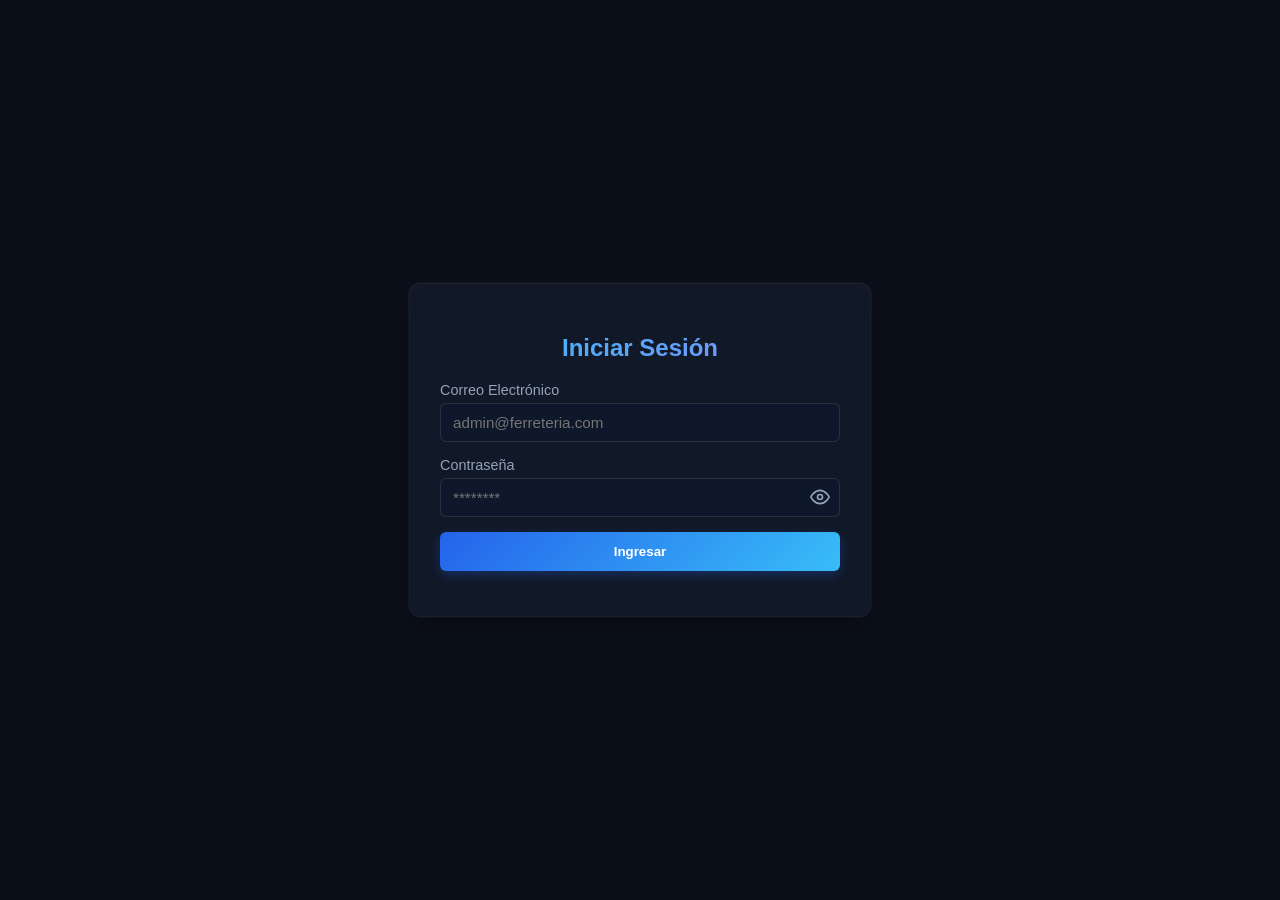
==== login.html @ 8e432b61 "Actualizacion fetch pendientes" ====
<!DOCTYPE html>
<html lang="es">
<head>
    <meta charset="UTF-8">
    <meta name="viewport" content="width=device-width, initial-scale=1.0">
    <title>Acceso - Ferretería</title>
    <style>
        body {
            font-family: 'Segoe UI', Tahoma, Geneva, Verdana, sans-serif;
            background-color: #0b0f19;
            display: flex;
            justify-content: center;
            align-items: center;
            height: 100vh;
            margin: 0;
            color: #f3f4f6;
        }

        .login-card {
            background-color: #111827;
            padding: 30px;
            border-radius: 12px;
            box-shadow: 0 10px 25px -5px rgba(0, 0, 0, 0.4), 0 0 1px 1px rgba(255, 255, 255, 0.05);
            border: 1px solid rgba(255, 255, 255, 0.03);
            width: 100%;
            max-width: 400px;
            transition: transform 0.3s ease, box-shadow 0.3s ease;
        }

        .login-card h2 {
            margin-bottom: 20px;
            color: #f8fafc;
            text-align: center;
            font-size: 1.5rem;
            background: linear-gradient(135deg, #38bdf8, #818cf8);
            -webkit-background-clip: text;
            -webkit-text-fill-color: transparent;
        }

        .form-group {
            margin-bottom: 15px;
        }

        .form-group label {
            display: block;
            margin-bottom: 5px;
            color: #94a3b8;
            font-weight: 500;
            font-size: 0.9rem;
        }

        .form-group input {
            width: 100%;
            padding: 10px 12px;
            background-color: #0f172a;
            border: 1px solid rgba(255, 255, 255, 0.1);
            border-radius: 6px;
            box-sizing: border-box;
            color: #f3f4f6;
            font-size: 0.95rem;
            transition: border-color 0.2s ease, box-shadow 0.2s ease;
        }

        .form-group input:focus {
            outline: none;
            border-color: #38bdf8;
            box-shadow: 0 0 0 3px rgba(56, 189, 248, 0.15);
        }

        /* Contenedor relativo para el input de contraseña y el botón del icono */
        .password-container {
            position: relative;
            display: flex;
            align-items: center;
        }

        .password-container input {
            padding-right: 40px; /* Espacio para que el texto no quede debajo del icono */
        }

        .btn-toggle-password {
            position: absolute;
            right: 10px;
            background: none;
            border: none;
            cursor: pointer;
            color: #94a3b8;
            display: flex;
            align-items: center;
            justify-content: center;
            padding: 0;
            transition: color 0.2s ease;
        }

        .btn-toggle-password:hover {
            color: #38bdf8;
        }

        .btn-action {
            width: 100%;
            padding: 12px;
            background: linear-gradient(135deg, #2563eb, #38bdf8);
            color: white;
            border: none;
            border-radius: 6px;
            font-weight: 600;
            cursor: pointer;
            transition: all 0.2s ease;
            box-shadow: 0 4px 12px rgba(37, 99, 235, 0.3);
        }

        .btn-action:hover {
            background: linear-gradient(135deg, #1d4ed8, #0ea5e9);
            box-shadow: 0 6px 16px rgba(56, 189, 248, 0.4);
            transform: translateY(-1px);
        }

        .msg {
            text-align: center;
            margin-top: 15px;
            font-size: 0.9rem;
            color: #94a3b8;
        }

        #error-msg { color: #dc2626; }
    </style>
</head>
<body>

    <div class="login-card">
        <!-- FORMULARIO DE LOGIN -->
        <div id="seccion-login">
            <h2>Iniciar Sesión</h2>
            <form id="form-login">
                <div class="form-group">
                    <label for="login-email">Correo Electrónico</label>
                    <input type="email" id="login-email" required placeholder="admin@ferreteria.com">
                </div>
                
                <div class="form-group">
                    <label for="login-contrasena">Contraseña</label>
                    <!-- Contenedor con posición relativa para alinear el botón del vector -->
                    <div class="password-container">
                        <input type="password" id="login-contrasena" required placeholder="********">
                        <button type="button" id="btn-toggle-password" class="btn-toggle-password" title="Mostrar/Ocultar contraseña">
                            <!-- Icono de Ojo Abierto (Neutro/Moderno) -->
                            <svg id="icon-eye" xmlns="http://www.w3.org/2000/svg" width="20" height="20" viewBox="0 0 24 24" fill="none" stroke="currentColor" stroke-width="2" stroke-linecap="round" stroke-linejoin="round">
                                <path d="M1 12s4-8 11-8 11 8 11 8-4 8-11 8-11-8-11-8z"></path>
                                <circle cx="12" cy="12" r="3"></circle>
                            </svg>
                            <!-- Icono de Ojo Tachado (Oculto) -->
                            <svg id="icon-eye-off" xmlns="http://www.w3.org/2000/svg" width="20" height="20" viewBox="0 0 24 24" fill="none" stroke="currentColor" stroke-width="2" stroke-linecap="round" stroke-linejoin="round" style="display: none;">
                                <path d="M17.94 17.94A10.07 10.07 0 0 1 12 20c-7 0-11-8-11-8a18.45 18.45 0 0 1 5.06-5.94M9.9 4.24A9.12 9.12 0 0 1 12 4c7 0 11 8 11 8a18.5 18.5 0 0 1-2.16 3.19m-6.72-1.07a3 3 0 1 1-4.24-4.24"></path>
                                <line x1="1" y1="1" x2="23" y2="23"></line>
                            </svg>
                        </button>
                    </div>
                </div>

                <button type="submit" class="btn-action">Ingresar</button>
                <p id="error-msg" class="msg"></p>
            </form>
        </div>
    </div>

    <script>
        // Lógica para alternar la visibilidad de la contraseña y cambiar entre los iconos SVG
        const btnTogglePassword = document.getElementById('btn-toggle-password');
        const inputContrasena = document.getElementById('login-contrasena');
        const iconEye = document.getElementById('icon-eye');
        const iconEyeOff = document.getElementById('icon-eye-off');

        if (btnTogglePassword && inputContrasena) {
            btnTogglePassword.addEventListener('click', () => {
                if (inputContrasena.type === 'password') {
                    inputContrasena.type = 'text';
                    iconEye.style.display = 'none';
                    iconEyeOff.style.display = 'block';
                } else {
                    inputContrasena.type = 'password';
                    iconEye.style.display = 'block';
                    iconEyeOff.style.display = 'none';
                }
            });
        }

        // Lógica de Inicio de Sesión
        const formLogin = document.getElementById('form-login');
        const errorMsg = document.getElementById('error-msg');

        formLogin.addEventListener('submit', (e) => {
            e.preventDefault();
            errorMsg.textContent = '';
            
            const credentials = {
                email: document.getElementById('login-email').value,
                contrasena: inputContrasena.value
            };

            fetch('https://la-micho-heladeria-backend.onrender.com/api/Usuarios/Login', {
                method: 'POST',
                headers: { 'Content-Type': 'application/json' },
                body: JSON.stringify(credentials)
            })
            .then(async res => {
                if (res.ok) {
                    const data = await res.json();
                    
                    // Guardar la sesión y redirigir al panel principal
                    localStorage.setItem('usuarioLogueado', JSON.stringify(data.usuario));
                    window.location.href = 'index.html';
                } else {
                    const errorText = await res.text();
                    errorMsg.textContent = errorText || 'Correo o contraseña incorrectos.';
                }
            })
            .catch(err => {
                console.error('Error:', err);
                errorMsg.textContent = 'Error de conexión con el servidor.';
            });
        });
    </script>

</body>
</html>
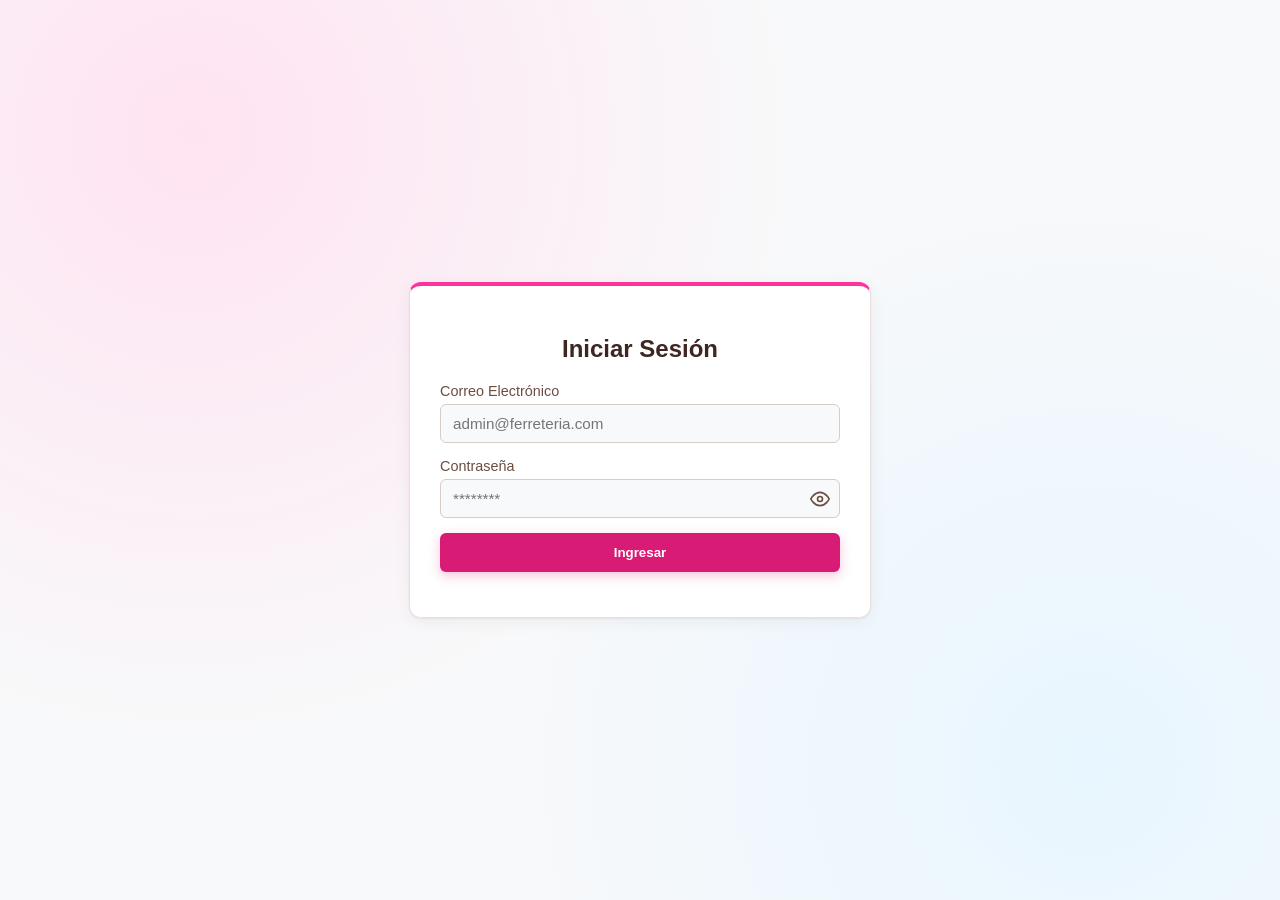
==== commit db4d573a: "Nueva paleta de colores: rosa neón, azul cielo, amarillo y chocolate - colores.css (nuevo): variable" ====
--- a/login.html
+++ b/login.html
@@ -4,24 +4,32 @@
     <meta charset="UTF-8">
     <meta name="viewport" content="width=device-width, initial-scale=1.0">
     <title>Acceso - Ferretería</title>
+    <link rel="stylesheet" href="colores.css">
     <style>
         body {
             font-family: 'Segoe UI', Tahoma, Geneva, Verdana, sans-serif;
-            background-color: #0b0f19;
+            background:
+                radial-gradient(circle at 15% 15%, var(--color-primario-suave), transparent 45%),
+                radial-gradient(circle at 85% 85%, var(--color-secundario-suave), transparent 45%),
+                var(--color-fondo);
             display: flex;
             justify-content: center;
             align-items: center;
-            height: 100vh;
+            min-height: 100vh;
+            min-height: 100dvh;
+            padding: 16px;
+            box-sizing: border-box;
             margin: 0;
-            color: #f3f4f6;
+            color: var(--color-texto);
         }
 
         .login-card {
-            background-color: #111827;
+            background-color: var(--color-superficie);
             padding: 30px;
             border-radius: 12px;
-            box-shadow: 0 10px 25px -5px rgba(0, 0, 0, 0.4), 0 0 1px 1px rgba(255, 255, 255, 0.05);
-            border: 1px solid rgba(255, 255, 255, 0.03);
+            box-shadow: var(--sombra-tarjeta);
+            border: 1px solid var(--color-borde);
+            border-top: 4px solid var(--color-primario);
             width: 100%;
             max-width: 400px;
             transition: transform 0.3s ease, box-shadow 0.3s ease;
@@ -29,12 +37,9 @@
 
         .login-card h2 {
             margin-bottom: 20px;
-            color: #f8fafc;
+            color: var(--color-texto);
             text-align: center;
             font-size: 1.5rem;
-            background: linear-gradient(135deg, #38bdf8, #818cf8);
-            -webkit-background-clip: text;
-            -webkit-text-fill-color: transparent;
         }
 
         .form-group {
@@ -44,7 +49,7 @@
         .form-group label {
             display: block;
             margin-bottom: 5px;
-            color: #94a3b8;
+            color: var(--color-texto-suave);
             font-weight: 500;
             font-size: 0.9rem;
         }
@@ -52,19 +57,19 @@
         .form-group input {
             width: 100%;
             padding: 10px 12px;
-            background-color: #0f172a;
-            border: 1px solid rgba(255, 255, 255, 0.1);
+            background-color: var(--color-fondo);
+            border: 1px solid var(--color-borde-fuerte);
             border-radius: 6px;
             box-sizing: border-box;
-            color: #f3f4f6;
+            color: var(--color-texto);
             font-size: 0.95rem;
             transition: border-color 0.2s ease, box-shadow 0.2s ease;
         }
 
         .form-group input:focus {
             outline: none;
-            border-color: #38bdf8;
-            box-shadow: 0 0 0 3px rgba(56, 189, 248, 0.15);
+            border-color: var(--color-primario);
+            box-shadow: 0 0 0 3px var(--color-primario-suave);
         }
 
         /* Contenedor relativo para el input de contraseña y el botón del icono */
@@ -84,7 +89,7 @@
             background: none;
             border: none;
             cursor: pointer;
-            color: #94a3b8;
+            color: var(--color-texto-suave);
             display: flex;
             align-items: center;
             justify-content: center;
@@ -93,25 +98,25 @@
         }
 
         .btn-toggle-password:hover {
-            color: #38bdf8;
+            color: var(--color-primario-texto);
         }
 
         .btn-action {
             width: 100%;
             padding: 12px;
-            background: linear-gradient(135deg, #2563eb, #38bdf8);
-            color: white;
+            background: var(--color-primario-boton);
+            color: var(--color-texto-invertido);
             border: none;
             border-radius: 6px;
             font-weight: 600;
             cursor: pointer;
             transition: all 0.2s ease;
-            box-shadow: 0 4px 12px rgba(37, 99, 235, 0.3);
+            box-shadow: var(--sombra-boton);
         }
 
         .btn-action:hover {
-            background: linear-gradient(135deg, #1d4ed8, #0ea5e9);
-            box-shadow: 0 6px 16px rgba(56, 189, 248, 0.4);
+            background: var(--color-primario-hover);
+            box-shadow: 0 6px 16px rgba(216, 27, 116, 0.35);
             transform: translateY(-1px);
         }
 
@@ -119,10 +124,10 @@
             text-align: center;
             margin-top: 15px;
             font-size: 0.9rem;
-            color: #94a3b8;
-        }
-
-        #error-msg { color: #dc2626; }
+            color: var(--color-texto-suave);
+        }
+
+        #error-msg { color: var(--color-peligro); }
     </style>
 </head>
 <body>
@@ -208,6 +213,7 @@
                     
                     // Guardar la sesión y redirigir al panel principal
                     localStorage.setItem('usuarioLogueado', JSON.stringify(data.usuario));
+                    sessionStorage.setItem('loginReciente', 'true');
                     window.location.href = 'index.html';
                 } else {
                     const errorText = await res.text();
--- a/colores.css
+++ b/colores.css
@@ -0,0 +1,46 @@
+/* =========================================================
+   PALETA DE COLORES (identidad visual)
+   Se carga antes de style.css (index.html) y en login.html.
+   Contrastes WCAG verificados sobre blanco/#F8F9FA:
+     chocolate 13.8:1 · texto suave 7.6:1 · rosa texto 5.9:1
+     blanco sobre rosa botón 4.85:1 (AA) · blanco sobre #FF3399 solo 3.4:1,
+     por eso #FF3399 se usa en acentos/bordes y el relleno de botones es un tono más profundo.
+   ========================================================= */
+:root {
+    /* Marca */
+    --color-primario: #FF3399;          /* Rosa neón: acentos, bordes, menú activo */
+    --color-primario-boton: #D81B74;    /* Relleno de botones principales (texto blanco AA) */
+    --color-primario-hover: #AD1457;
+    --color-primario-texto: #C2185B;    /* Rosa para textos/enlaces sobre blanco */
+    --color-primario-suave: #FFE3F1;    /* Fondos tenues, filas al pasar el mouse */
+
+    --color-secundario: #AEE2FF;        /* Azul cielo pastel: botones secundarios, encabezados de tabla */
+    --color-secundario-hover: #8DD3FA;
+    --color-secundario-fuerte: #3FA7DE; /* Indicadores/bordes visibles sobre blanco */
+    --color-secundario-suave: #E8F6FF;
+
+    --color-acento: #FFC107;            /* Amarillo brillante: avisos, destacados */
+    --color-acento-suave: #FFF6D6;
+
+    /* Texto */
+    --color-texto: #3E2723;             /* Marrón chocolate: títulos y texto principal */
+    --color-texto-suave: #6D4C41;       /* Etiquetas y textos secundarios */
+    --color-texto-invertido: #FFFFFF;
+
+    /* Superficies */
+    --color-fondo: #F8F9FA;             /* Fondo general, inputs */
+    --color-superficie: #FFFFFF;        /* Tarjetas, barra superior, menú */
+    --color-borde: #E9E1DE;
+    --color-borde-fuerte: #D7CCC8;
+
+    /* Estados */
+    --color-exito: #2E7D32;
+    --color-exito-suave: #E8F5E9;
+    --color-peligro: #C62828;
+    --color-advertencia-texto: #8A5A00;
+
+    /* Sombras */
+    --sombra-tarjeta: 0 1px 2px rgba(62, 39, 35, 0.06), 0 4px 16px rgba(62, 39, 35, 0.06);
+    --sombra-tarjeta-hover: 0 2px 4px rgba(62, 39, 35, 0.08), 0 10px 24px rgba(255, 51, 153, 0.12);
+    --sombra-boton: 0 4px 12px rgba(216, 27, 116, 0.25);
+}
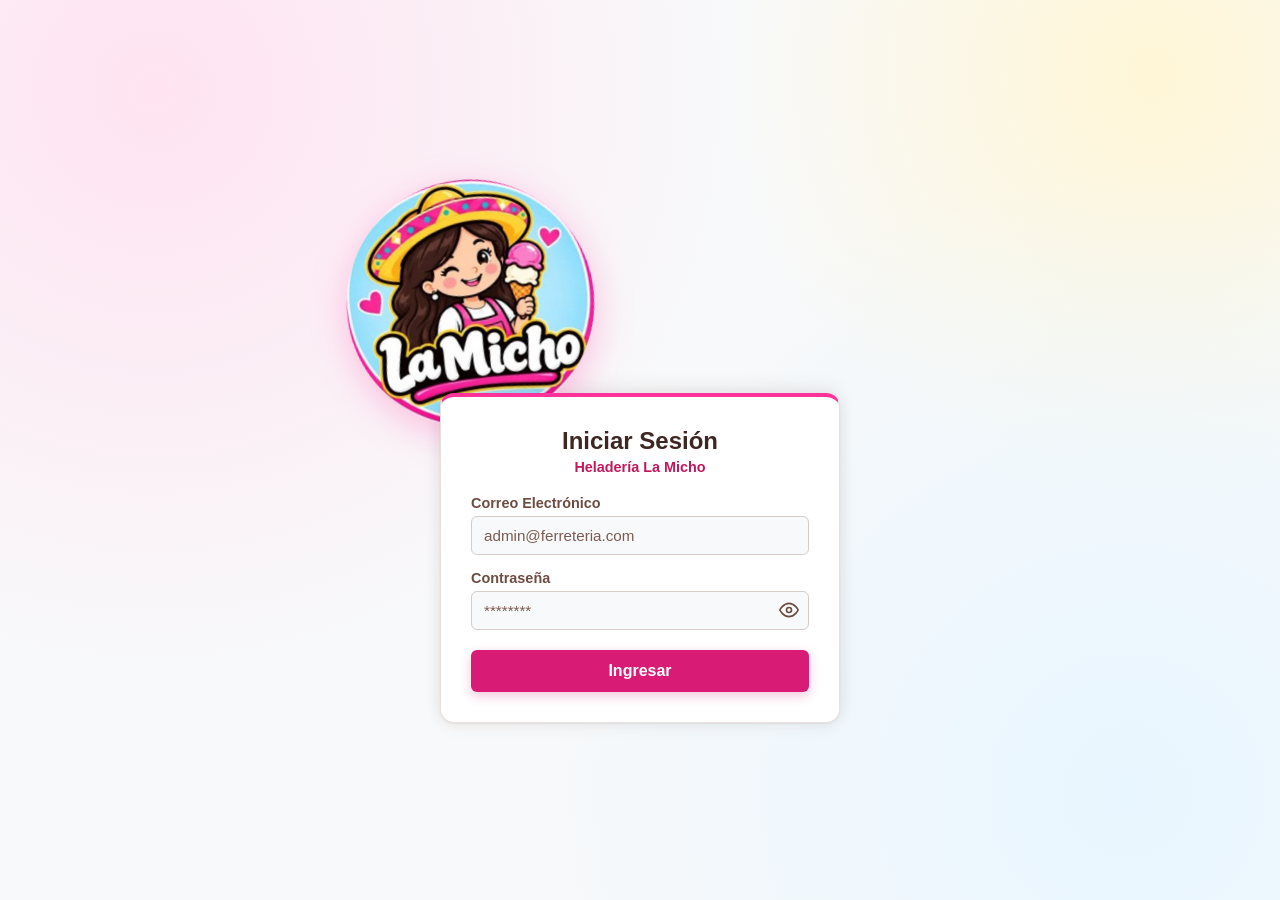
==== commit f515d798: "Login: logo de La Micho asomándose detrás de la tarjeta - lamichologo.png recortado en círculo con f" ====
--- a/login.html
+++ b/login.html
@@ -5,137 +5,26 @@
     <meta name="viewport" content="width=device-width, initial-scale=1.0">
     <title>Acceso - Ferretería</title>
     <link rel="stylesheet" href="colores.css">
-    <style>
-        body {
-            font-family: 'Segoe UI', Tahoma, Geneva, Verdana, sans-serif;
-            background:
-                radial-gradient(circle at 15% 15%, var(--color-primario-suave), transparent 45%),
-                radial-gradient(circle at 85% 85%, var(--color-secundario-suave), transparent 45%),
-                var(--color-fondo);
-            display: flex;
-            justify-content: center;
-            align-items: center;
-            min-height: 100vh;
-            min-height: 100dvh;
-            padding: 16px;
-            box-sizing: border-box;
-            margin: 0;
-            color: var(--color-texto);
+    <link rel="stylesheet" href="style.css">
+    <script src="sesion.js"></script>
+    <script>
+        // Si ya hay una sesión válida, no se pide login otra vez
+        if (Sesion.obtener()) {
+            window.location.replace('index.html');
         }
+    </script>
+</head>
+<body class="pagina-login">
 
-        .login-card {
-            background-color: var(--color-superficie);
-            padding: 30px;
-            border-radius: 12px;
-            box-shadow: var(--sombra-tarjeta);
-            border: 1px solid var(--color-borde);
-            border-top: 4px solid var(--color-primario);
-            width: 100%;
-            max-width: 400px;
-            transition: transform 0.3s ease, box-shadow 0.3s ease;
-        }
-
-        .login-card h2 {
-            margin-bottom: 20px;
-            color: var(--color-texto);
-            text-align: center;
-            font-size: 1.5rem;
-        }
-
-        .form-group {
-            margin-bottom: 15px;
-        }
-
-        .form-group label {
-            display: block;
-            margin-bottom: 5px;
-            color: var(--color-texto-suave);
-            font-weight: 500;
-            font-size: 0.9rem;
-        }
-
-        .form-group input {
-            width: 100%;
-            padding: 10px 12px;
-            background-color: var(--color-fondo);
-            border: 1px solid var(--color-borde-fuerte);
-            border-radius: 6px;
-            box-sizing: border-box;
-            color: var(--color-texto);
-            font-size: 0.95rem;
-            transition: border-color 0.2s ease, box-shadow 0.2s ease;
-        }
-
-        .form-group input:focus {
-            outline: none;
-            border-color: var(--color-primario);
-            box-shadow: 0 0 0 3px var(--color-primario-suave);
-        }
-
-        /* Contenedor relativo para el input de contraseña y el botón del icono */
-        .password-container {
-            position: relative;
-            display: flex;
-            align-items: center;
-        }
-
-        .password-container input {
-            padding-right: 40px; /* Espacio para que el texto no quede debajo del icono */
-        }
-
-        .btn-toggle-password {
-            position: absolute;
-            right: 10px;
-            background: none;
-            border: none;
-            cursor: pointer;
-            color: var(--color-texto-suave);
-            display: flex;
-            align-items: center;
-            justify-content: center;
-            padding: 0;
-            transition: color 0.2s ease;
-        }
-
-        .btn-toggle-password:hover {
-            color: var(--color-primario-texto);
-        }
-
-        .btn-action {
-            width: 100%;
-            padding: 12px;
-            background: var(--color-primario-boton);
-            color: var(--color-texto-invertido);
-            border: none;
-            border-radius: 6px;
-            font-weight: 600;
-            cursor: pointer;
-            transition: all 0.2s ease;
-            box-shadow: var(--sombra-boton);
-        }
-
-        .btn-action:hover {
-            background: var(--color-primario-hover);
-            box-shadow: 0 6px 16px rgba(216, 27, 116, 0.35);
-            transform: translateY(-1px);
-        }
-
-        .msg {
-            text-align: center;
-            margin-top: 15px;
-            font-size: 0.9rem;
-            color: var(--color-texto-suave);
-        }
-
-        #error-msg { color: var(--color-peligro); }
-    </style>
-</head>
-<body>
+    <main class="login-escena">
+    <!-- Logo detrás de la tarjeta: se asoma por arriba (y por el lateral en escritorio) -->
+    <img class="login-logo" src="./lamichologo.png" alt="Logo de La Micho Heladería" width="400" height="400">
 
     <div class="login-card">
         <!-- FORMULARIO DE LOGIN -->
         <div id="seccion-login">
             <h2>Iniciar Sesión</h2>
+            <p class="login-subtitulo">Heladería La Micho</p>
             <form id="form-login">
                 <div class="form-group">
                     <label for="login-email">Correo Electrónico</label>
@@ -167,6 +56,7 @@
             </form>
         </div>
     </div>
+    </main>
 
     <script>
         // Lógica para alternar la visibilidad de la contraseña y cambiar entre los iconos SVG
@@ -211,10 +101,9 @@
                 if (res.ok) {
                     const data = await res.json();
                     
-                    // Guardar la sesión y redirigir al panel principal
-                    localStorage.setItem('usuarioLogueado', JSON.stringify(data.usuario));
-                    sessionStorage.setItem('loginReciente', 'true');
-                    window.location.href = 'index.html';
+                    // Guardar la sesión (con vencimiento) y entrar al panel principal
+                    Sesion.iniciar(data.usuario);
+                    window.location.replace('index.html');
                 } else {
                     const errorText = await res.text();
                     errorMsg.textContent = errorText || 'Correo o contraseña incorrectos.';
--- a/colores.css
+++ b/colores.css
@@ -26,6 +26,7 @@
     --color-texto: #3E2723;             /* Marrón chocolate: títulos y texto principal */
     --color-texto-suave: #6D4C41;       /* Etiquetas y textos secundarios */
     --color-texto-invertido: #FFFFFF;
+    --color-texto-placeholder: #7B5B52; /* Marcadores de posición en inputs (5.6:1 sobre #F8F9FA) */
 
     /* Superficies */
     --color-fondo: #F8F9FA;             /* Fondo general, inputs */
@@ -43,4 +44,5 @@
     --sombra-tarjeta: 0 1px 2px rgba(62, 39, 35, 0.06), 0 4px 16px rgba(62, 39, 35, 0.06);
     --sombra-tarjeta-hover: 0 2px 4px rgba(62, 39, 35, 0.08), 0 10px 24px rgba(255, 51, 153, 0.12);
     --sombra-boton: 0 4px 12px rgba(216, 27, 116, 0.25);
+    --sombra-logo: 0 10px 18px rgba(255, 51, 153, 0.28); /* Logo de La Micho en el login */
 }
--- a/style.css
+++ b/style.css
@@ -0,0 +1,610 @@
+/* Los colores se definen en colores.css (variables --color-*) */
+* {
+    margin: 0;
+    padding: 0;
+    box-sizing: border-box;
+    font-family: 'Segoe UI', Tahoma, Geneva, Verdana, sans-serif;
+}
+body {
+    background-color: var(--color-fondo);
+    color: var(--color-texto);
+}
+h1, h2, h3, h4 {
+    color: var(--color-texto);
+}
+.app-container {
+    display: flex;
+    height: 100vh;
+    overflow: hidden;
+}
+.sidebar {
+    width: 260px;
+    background-color: var(--color-superficie);
+    color: var(--color-texto);
+    display: flex;
+    flex-direction: column;
+    border-right: 1px solid var(--color-borde);
+    box-shadow: 2px 0 12px rgba(62, 39, 35, 0.04);
+}
+.sidebar-header {
+    padding: 20px;
+    background-color: var(--color-superficie);
+    text-align: center;
+    border-bottom: 3px solid var(--color-primario);
+}
+.sidebar-header h1 {
+    font-size: 1.6rem;
+    color: var(--color-texto);
+    letter-spacing: 0.5px;
+}
+.nav-links {
+    list-style: none;
+    padding: 16px 0;
+}
+.nav-links li a {
+    display: block;
+    padding: 14px 25px;
+    color: var(--color-texto-suave);
+    text-decoration: none;
+    font-weight: 500;
+    border-left: 4px solid transparent;
+    transition: all 0.25s ease;
+    position: relative;
+}
+.nav-links li a:hover {
+    background: var(--color-secundario-suave);
+    color: var(--color-texto);
+    transform: translateX(4px);
+}
+.nav-links li a.active {
+    background: var(--color-primario-suave);
+    color: var(--color-primario-texto);
+    border-left-color: var(--color-primario);
+    font-weight: 600;
+}
+.main-content {
+    flex: 1;
+    display: flex;
+    flex-direction: column;
+    overflow-y: auto;
+}
+.topbar {
+    height: 70px;
+    background-color: var(--color-superficie);
+    border-bottom: 1px solid var(--color-borde);
+    display: flex;
+    justify-content: space-between;
+    align-items: center;
+    padding: 0 30px;
+    box-shadow: 0 2px 10px rgba(62, 39, 35, 0.04);
+}
+.topbar h2 {
+    font-size: 1.4rem;
+    color: var(--color-texto);
+}
+.user-profile {
+    font-weight: 600;
+    color: var(--color-texto-suave);
+    padding: 6px 14px;
+    border-radius: 999px;
+    background: var(--color-secundario-suave);
+    border: 1px solid var(--color-secundario);
+}
+.content-body {
+    padding: 30px;
+}
+.card {
+    background-color: var(--color-superficie);
+    padding: 25px;
+    border-radius: 12px;
+    box-shadow: var(--sombra-tarjeta);
+    border: 1px solid var(--color-borde);
+    transition: transform 0.3s ease, box-shadow 0.3s ease;
+}
+.card:hover {
+    transform: translateY(-2px);
+    box-shadow: var(--sombra-tarjeta-hover);
+}
+.card h3 {
+    margin-bottom: 10px;
+    color: var(--color-texto);
+}
+.card p {
+    color: var(--color-texto-suave);
+}
+
+/* Formularios: foco visible con el rosa de marca */
+.content-body input,
+.content-body select,
+.content-body textarea {
+    color: var(--color-texto);
+}
+.content-body input::placeholder,
+.content-body textarea::placeholder {
+    color: #A1887F;
+}
+.content-body input:focus,
+.content-body select:focus,
+.content-body textarea:focus {
+    border-color: var(--color-primario) !important;
+    box-shadow: 0 0 0 3px var(--color-primario-suave);
+}
+
+/* Botones: respuesta visual uniforme al pasar el mouse y al enfocar con teclado */
+.content-body button,
+.sidebar button {
+    transition: filter 0.2s ease, transform 0.2s ease, box-shadow 0.2s ease;
+}
+.content-body button:hover:not(:disabled),
+.sidebar button:hover:not(:disabled) {
+    filter: brightness(0.92);
+}
+.content-body button:focus-visible,
+.sidebar button:focus-visible {
+    outline: 3px solid var(--color-primario);
+    outline-offset: 2px;
+}
+button:disabled {
+    opacity: 0.6;
+    cursor: not-allowed !important;
+}
+
+/* Tablas: filas con separación suave y resaltado al pasar el mouse */
+.content-body table td {
+    color: var(--color-texto);
+}
+.content-body tbody tr:hover {
+    background-color: var(--color-primario-suave);
+}
+details summary:hover {
+    background: var(--color-secundario-suave) !important;
+}
+
+/* Botón de cerrar sesión (menú lateral) */
+.btn-cerrar-sesion {
+    width: 100%;
+    padding: 11px 15px;
+    background: var(--color-superficie);
+    color: var(--color-primario-texto);
+    border: 2px solid var(--color-primario);
+    border-radius: 6px;
+    font-weight: 600;
+    cursor: pointer;
+}
+.btn-cerrar-sesion:hover {
+    background: var(--color-primario-suave);
+}
+
+/* =========================================================
+   RESPONSIVE: celulares, tablets y escritorio
+   ========================================================= */
+html {
+    -webkit-text-size-adjust: 100%;
+}
+.app-container {
+    height: 100vh;
+    height: 100dvh; /* altura real en celulares (sin la barra del navegador) */
+}
+.sidebar {
+    flex-shrink: 0;
+    overflow-y: auto;
+}
+.sidebar-footer {
+    padding: 20px;
+    margin-top: auto;
+}
+.main-content {
+    min-width: 0; /* permite que tablas/formularios se ajusten en lugar de empujar el layout */
+}
+.topbar-izq {
+    display: flex;
+    align-items: center;
+    gap: 12px;
+    min-width: 0;
+}
+.topbar h2 {
+    white-space: nowrap;
+    overflow: hidden;
+    text-overflow: ellipsis;
+}
+
+/* Botón hamburguesa y fondo del cajón: ocultos en escritorio */
+.btn-menu {
+    display: none;
+    background: var(--color-secundario-suave);
+    border: 1px solid var(--color-secundario);
+    color: var(--color-texto);
+    font-size: 1.4rem;
+    line-height: 1;
+    width: 42px;
+    height: 42px;
+    border-radius: 8px;
+    cursor: pointer;
+    flex-shrink: 0;
+}
+.sidebar-overlay {
+    display: none;
+}
+
+/* Rejillas de secciones */
+.grid-pos {
+    display: grid;
+    grid-template-columns: minmax(0, 2fr) minmax(0, 1fr);
+    gap: 20px;
+}
+.grid-2 {
+    display: grid;
+    grid-template-columns: repeat(2, minmax(0, 1fr));
+    gap: 20px;
+}
+.grid-pos > *,
+.grid-2 > * {
+    min-width: 0;
+}
+
+/* Tablas: desplazamiento horizontal dentro de su tarjeta, nunca desbordan la página */
+.tabla-responsive {
+    width: 100%;
+    overflow-x: auto;
+    -webkit-overflow-scrolling: touch;
+}
+.tabla-responsive table {
+    min-width: 640px;
+}
+.tabla-responsive th {
+    white-space: nowrap;
+}
+.tabla-responsive td button {
+    white-space: nowrap;
+    margin: 2px;
+}
+
+/* Medios e inputs nunca más anchos que su contenedor */
+img, input, select, textarea, button {
+    max-width: 100%;
+}
+summary {
+    flex-wrap: wrap;
+    gap: 6px;
+}
+
+/* ---------- Tablets y celulares: menú lateral tipo cajón ---------- */
+@media (max-width: 900px) {
+    .btn-menu {
+        display: inline-flex;
+        align-items: center;
+        justify-content: center;
+    }
+    .sidebar {
+        position: fixed;
+        top: 0;
+        left: 0;
+        bottom: 0;
+        width: min(280px, 82vw);
+        z-index: 1000;
+        transform: translateX(-100%);
+        transition: transform 0.3s ease;
+    }
+    .menu-abierto .sidebar {
+        transform: translateX(0);
+    }
+    .sidebar-overlay {
+        display: block;
+        position: fixed;
+        inset: 0;
+        background: rgba(62, 39, 35, 0.45);
+        z-index: 999;
+        opacity: 0;
+        pointer-events: none;
+        transition: opacity 0.3s ease;
+    }
+    .menu-abierto .sidebar-overlay {
+        opacity: 1;
+        pointer-events: auto;
+    }
+    .nav-links li a:hover,
+    .nav-links li a.active {
+        transform: none;
+    }
+
+    .topbar {
+        padding: 0 16px;
+        position: sticky;
+        top: 0;
+        z-index: 10;
+    }
+    .content-body {
+        padding: 20px 16px;
+    }
+    .grid-pos {
+        grid-template-columns: minmax(0, 1fr);
+    }
+}
+
+/* ---------- Celulares ---------- */
+@media (max-width: 600px) {
+    .topbar {
+        height: 60px;
+    }
+    .topbar h2 {
+        font-size: 1.1rem;
+    }
+    .user-profile {
+        display: none;
+    }
+    .content-body {
+        padding: 14px 10px;
+    }
+    .card {
+        padding: 16px;
+    }
+    .card:hover {
+        transform: none;
+    }
+    .grid-2 {
+        grid-template-columns: minmax(0, 1fr);
+    }
+    /* Formularios de inventario/clientes: un campo por fila (los estilos en línea fijan min-width) */
+    .content-body form[style*="flex-wrap"] > * {
+        flex: 1 1 100% !important;
+        min-width: 0 !important;
+        width: 100%;
+    }
+    /* Inputs a 16px evitan el zoom automático de iOS al enfocarlos */
+    .content-body input,
+    .content-body select,
+    .content-body textarea {
+        font-size: 16px;
+    }
+    .fila-agregar-producto > div {
+        flex-basis: 100% !important;
+    }
+    .fila-agregar-producto > input[type="number"] {
+        flex: 0 0 90px;
+    }
+    .fila-agregar-producto > button {
+        flex: 1;
+    }
+}
+
+/* =========================================================
+   PANTALLA DE LOGIN (login.html → <body class="pagina-login">)
+   El logo de La Micho va detrás de la tarjeta (z-index menor) y
+   se asoma por arriba; en escritorio también por el lateral.
+   Solo el borde inferior del logo queda tapado: el letrero
+   "La Micho" siempre se ve completo y nunca cubre el formulario.
+   ========================================================= */
+.pagina-login {
+    --logo-size: clamp(150px, 44vw, 210px);
+    --logo-x: -50%;
+    --logo-rot: -5deg;
+    background:
+        radial-gradient(circle at 12% 10%, var(--color-primario-suave), transparent 42%),
+        radial-gradient(circle at 88% 88%, var(--color-secundario-suave), transparent 45%),
+        radial-gradient(circle at 90% 8%, var(--color-acento-suave), transparent 30%),
+        var(--color-fondo);
+    display: flex;
+    justify-content: center;
+    align-items: center;
+    min-height: 100vh;
+    min-height: 100dvh;
+    padding: 16px;
+    color: var(--color-texto);
+    overflow-x: hidden;
+}
+
+.login-escena {
+    position: relative;
+    width: 100%;
+    max-width: 400px;
+    /* Reserva el alto del logo menos la franja que se esconde tras la tarjeta */
+    padding-top: calc(var(--logo-size) * 0.86);
+}
+
+.login-logo {
+    position: absolute;
+    top: 0;
+    left: 50%;
+    z-index: 0;
+    width: var(--logo-size);
+    height: auto;
+    border-radius: 50%;
+    filter: drop-shadow(var(--sombra-logo));
+    transform: translateX(var(--logo-x)) rotate(var(--logo-rot));
+    animation: logo-flotar 5s ease-in-out infinite;
+    pointer-events: none;
+    user-select: none;
+}
+
+@keyframes logo-flotar {
+    0%, 100% { transform: translate(var(--logo-x), 0) rotate(var(--logo-rot)); }
+    50%      { transform: translate(var(--logo-x), -6px) rotate(calc(var(--logo-rot) + 2deg)); }
+}
+
+.login-card {
+    position: relative;
+    z-index: 1;
+    background-color: var(--color-superficie);
+    padding: 30px;
+    border-radius: 14px;
+    box-shadow: var(--sombra-tarjeta), 0 -6px 18px rgba(62, 39, 35, 0.08);
+    border: 1px solid var(--color-borde);
+    border-top: 4px solid var(--color-primario);
+    width: 100%;
+}
+
+.login-card h2 {
+    color: var(--color-texto);
+    text-align: center;
+    font-size: 1.5rem;
+}
+
+.login-subtitulo {
+    text-align: center;
+    color: var(--color-primario-texto);
+    font-weight: 600;
+    font-size: 0.9rem;
+    margin: 4px 0 20px;
+}
+
+.form-group {
+    margin-bottom: 15px;
+}
+
+.form-group label {
+    display: block;
+    margin-bottom: 5px;
+    color: var(--color-texto-suave);
+    font-weight: 600;
+    font-size: 0.9rem;
+}
+
+.form-group input {
+    width: 100%;
+    padding: 10px 12px;
+    background-color: var(--color-fondo);
+    border: 1px solid var(--color-borde-fuerte);
+    border-radius: 6px;
+    color: var(--color-texto);
+    font-size: 0.95rem;
+    transition: border-color 0.2s ease, box-shadow 0.2s ease;
+}
+
+.form-group input::placeholder {
+    color: var(--color-texto-placeholder);
+}
+
+.form-group input:focus {
+    outline: none;
+    border-color: var(--color-primario);
+    box-shadow: 0 0 0 3px var(--color-primario-suave);
+}
+
+/* Contenedor relativo para el input de contraseña y el botón del icono */
+.password-container {
+    position: relative;
+    display: flex;
+    align-items: center;
+}
+
+.password-container input {
+    padding-right: 40px; /* Espacio para que el texto no quede debajo del icono */
+}
+
+.btn-toggle-password {
+    position: absolute;
+    right: 10px;
+    background: none;
+    border: none;
+    cursor: pointer;
+    color: var(--color-texto-suave);
+    display: flex;
+    align-items: center;
+    justify-content: center;
+    padding: 0;
+    transition: color 0.2s ease;
+}
+
+.btn-toggle-password:hover {
+    color: var(--color-primario-texto);
+}
+
+.btn-action {
+    width: 100%;
+    margin-top: 5px;
+    padding: 12px;
+    background: var(--color-primario-boton);
+    color: var(--color-texto-invertido);
+    border: none;
+    border-radius: 6px;
+    font-weight: 600;
+    font-size: 1rem;
+    cursor: pointer;
+    transition: all 0.2s ease;
+    box-shadow: var(--sombra-boton);
+}
+
+.btn-action:hover {
+    background: var(--color-primario-hover);
+    box-shadow: 0 6px 16px rgba(216, 27, 116, 0.35);
+    transform: translateY(-1px);
+}
+
+.btn-action:focus-visible {
+    outline: 3px solid var(--color-acento);
+    outline-offset: 2px;
+}
+
+.msg {
+    text-align: center;
+    margin-top: 15px;
+    font-size: 0.9rem;
+    color: var(--color-texto-suave);
+}
+
+#error-msg {
+    color: var(--color-peligro);
+}
+
+#error-msg:empty {
+    display: none;
+}
+
+/* Celulares: inputs a 16px para evitar el zoom de iOS */
+@media (max-width: 600px) {
+    .login-card {
+        padding: 24px 20px;
+    }
+    .form-group input {
+        font-size: 16px;
+    }
+}
+
+/* Tablets */
+@media (min-width: 601px) {
+    .pagina-login {
+        --logo-size: 230px;
+    }
+}
+
+/* Escritorio: logo más grande, asomándose por arriba y por el lateral izquierdo */
+@media (min-width: 900px) and (min-height: 640px) {
+    .pagina-login {
+        --logo-size: 250px;
+        --logo-x: -38%;
+        --logo-rot: -9deg;
+    }
+    .login-logo {
+        left: 0;
+    }
+}
+
+/* Celular/tablet en horizontal (poca altura): logo al lado de la tarjeta */
+@media (max-height: 560px) and (orientation: landscape) {
+    .pagina-login {
+        --logo-size: min(190px, 60vh);
+        --logo-x: 0;
+        --logo-rot: -6deg;
+    }
+    .login-escena {
+        padding-top: 0;
+        margin-left: calc(var(--logo-size) * 0.95);
+    }
+    .login-logo {
+        top: 50%;
+        left: calc(var(--logo-size) * -0.95);
+        margin-top: calc(var(--logo-size) / -2);
+    }
+    .login-card {
+        padding: 18px 22px;
+    }
+    .login-subtitulo {
+        margin-bottom: 12px;
+    }
+}
+
+@media (prefers-reduced-motion: reduce) {
+    .login-logo {
+        animation: none;
+    }
+}
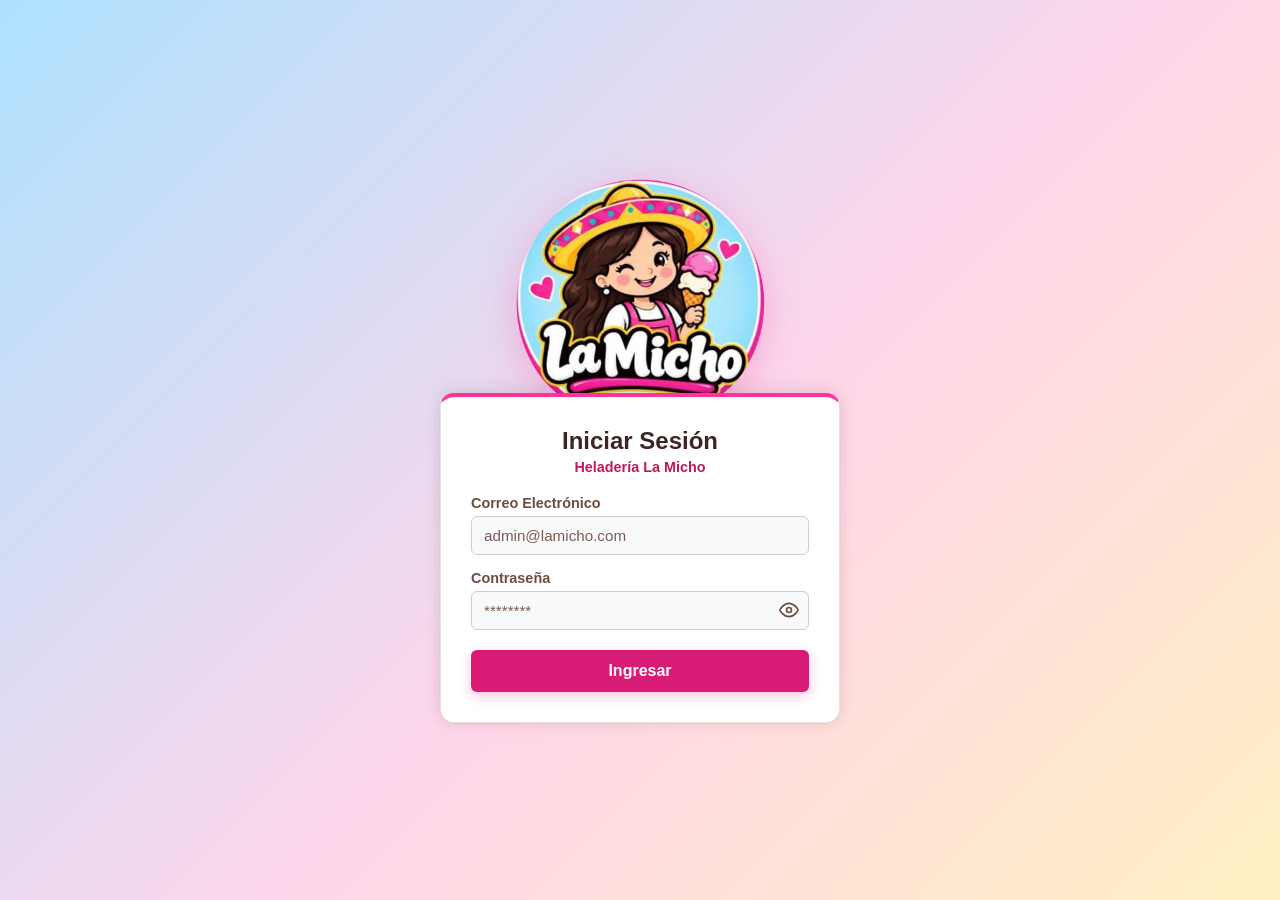
==== commit e38a05e6: "Login: fondo con más contraste, logo estático y centrado, textos de La Micho - Fondo con degradado 1" ====
--- a/login.html
+++ b/login.html
@@ -3,7 +3,7 @@
 <head>
     <meta charset="UTF-8">
     <meta name="viewport" content="width=device-width, initial-scale=1.0">
-    <title>Acceso - Ferretería</title>
+    <title>Acceso - La Micho Heladería</title>
     <link rel="stylesheet" href="colores.css">
     <link rel="stylesheet" href="style.css">
     <script src="sesion.js"></script>
@@ -17,7 +17,7 @@
 <body class="pagina-login">
 
     <main class="login-escena">
-    <!-- Logo detrás de la tarjeta: se asoma por arriba (y por el lateral en escritorio) -->
+    <!-- Logo detrás de la tarjeta: centrado sobre el borde superior -->
     <img class="login-logo" src="./lamichologo.png" alt="Logo de La Micho Heladería" width="400" height="400">
 
     <div class="login-card">
@@ -28,7 +28,7 @@
             <form id="form-login">
                 <div class="form-group">
                     <label for="login-email">Correo Electrónico</label>
-                    <input type="email" id="login-email" required placeholder="admin@ferreteria.com">
+                    <input type="email" id="login-email" required placeholder="admin@lamicho.com">
                 </div>
                 
                 <div class="form-group">
--- a/colores.css
+++ b/colores.css
@@ -40,6 +40,8 @@
     --color-peligro: #C62828;
     --color-advertencia-texto: #8A5A00;
 
+    --fondo-login: linear-gradient(135deg, #AEE2FF 0%, #FFD6EA 55%, #FFF0C2 100%);
+
     /* Sombras */
     --sombra-tarjeta: 0 1px 2px rgba(62, 39, 35, 0.06), 0 4px 16px rgba(62, 39, 35, 0.06);
     --sombra-tarjeta-hover: 0 2px 4px rgba(62, 39, 35, 0.08), 0 10px 24px rgba(255, 51, 153, 0.12);
--- a/style.css
+++ b/style.css
@@ -369,20 +369,16 @@
 
 /* =========================================================
    PANTALLA DE LOGIN (login.html → <body class="pagina-login">)
-   El logo de La Micho va detrás de la tarjeta (z-index menor) y
-   se asoma por arriba; en escritorio también por el lateral.
+   El logo de La Micho va detrás de la tarjeta (z-index menor),
+   estático y centrado sobre su borde superior en todos los tamaños.
    Solo el borde inferior del logo queda tapado: el letrero
    "La Micho" siempre se ve completo y nunca cubre el formulario.
    ========================================================= */
 .pagina-login {
     --logo-size: clamp(150px, 44vw, 210px);
-    --logo-x: -50%;
-    --logo-rot: -5deg;
-    background:
-        radial-gradient(circle at 12% 10%, var(--color-primario-suave), transparent 42%),
-        radial-gradient(circle at 88% 88%, var(--color-secundario-suave), transparent 45%),
-        radial-gradient(circle at 90% 8%, var(--color-acento-suave), transparent 30%),
-        var(--color-fondo);
+    /* Azul cielo → rosa → amarillo: más saturado para que la tarjeta blanca y el logo resalten */
+    background: var(--fondo-login);
+    background-attachment: fixed;
     display: flex;
     justify-content: center;
     align-items: center;
@@ -410,15 +406,9 @@
     height: auto;
     border-radius: 50%;
     filter: drop-shadow(var(--sombra-logo));
-    transform: translateX(var(--logo-x)) rotate(var(--logo-rot));
-    animation: logo-flotar 5s ease-in-out infinite;
+    transform: translateX(-50%);
     pointer-events: none;
     user-select: none;
-}
-
-@keyframes logo-flotar {
-    0%, 100% { transform: translate(var(--logo-x), 0) rotate(var(--logo-rot)); }
-    50%      { transform: translate(var(--logo-x), -6px) rotate(calc(var(--logo-rot) + 2deg)); }
 }
 
 .login-card {
@@ -567,33 +557,17 @@
     }
 }
 
-/* Escritorio: logo más grande, asomándose por arriba y por el lateral izquierdo */
+/* Escritorio: logo un poco más grande, igual de centrado */
 @media (min-width: 900px) and (min-height: 640px) {
     .pagina-login {
         --logo-size: 250px;
-        --logo-x: -38%;
-        --logo-rot: -9deg;
-    }
-    .login-logo {
-        left: 0;
-    }
-}
-
-/* Celular/tablet en horizontal (poca altura): logo al lado de la tarjeta */
+    }
+}
+
+/* Celular/tablet en horizontal (poca altura): logo más pequeño para que quepa el formulario */
 @media (max-height: 560px) and (orientation: landscape) {
     .pagina-login {
-        --logo-size: min(190px, 60vh);
-        --logo-x: 0;
-        --logo-rot: -6deg;
-    }
-    .login-escena {
-        padding-top: 0;
-        margin-left: calc(var(--logo-size) * 0.95);
-    }
-    .login-logo {
-        top: 50%;
-        left: calc(var(--logo-size) * -0.95);
-        margin-top: calc(var(--logo-size) / -2);
+        --logo-size: min(130px, 34vh);
     }
     .login-card {
         padding: 18px 22px;
@@ -602,9 +576,3 @@
         margin-bottom: 12px;
     }
 }
-
-@media (prefers-reduced-motion: reduce) {
-    .login-logo {
-        animation: none;
-    }
-}
